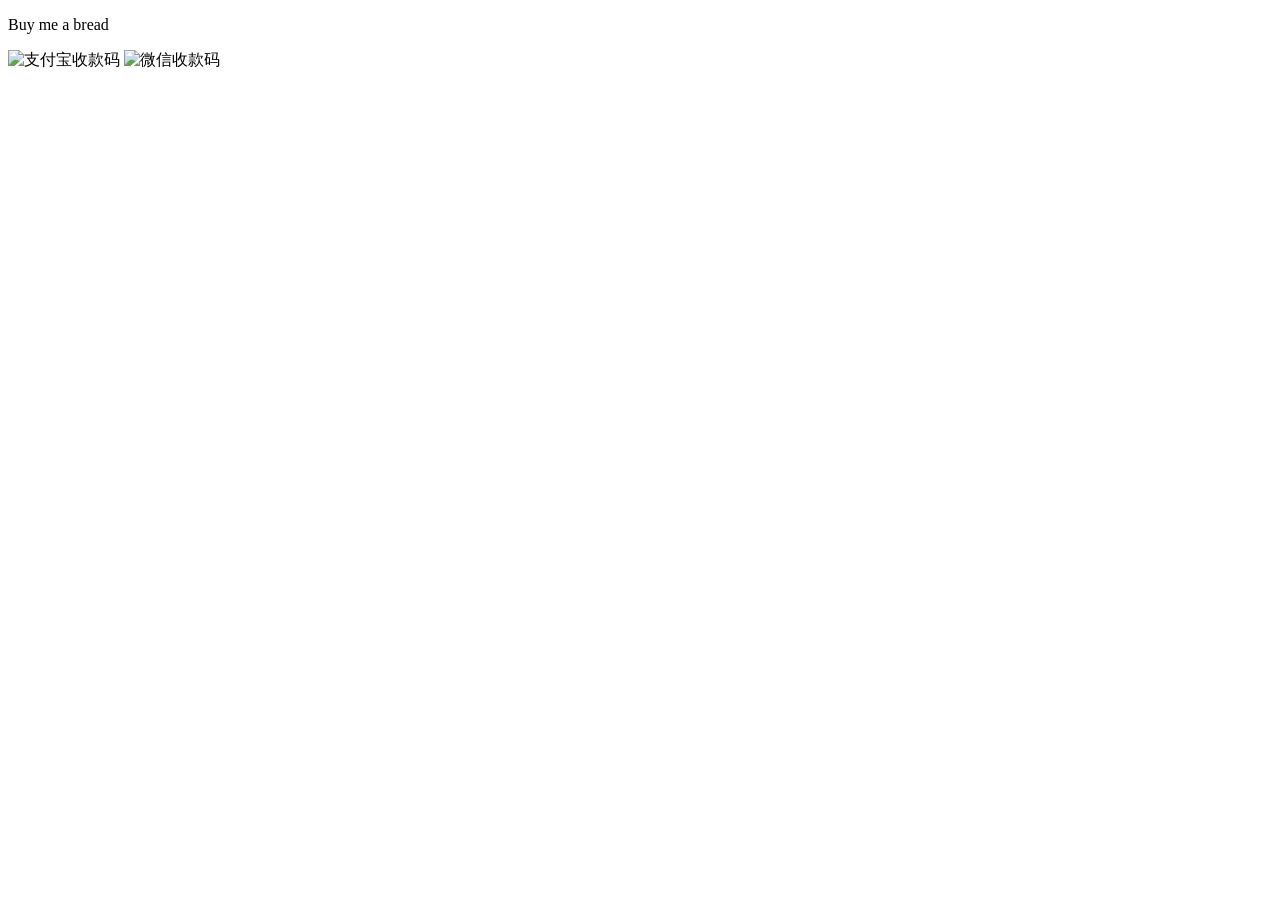
==== majie/index.html @ e90304c8 "commit" ====
<!DOCTYPE html>
<html lang="en">
<head>
    <meta charset="UTF-8">
    <meta name="viewport" content="width=device-width, initial-scale=1.0">
    <title>Document</title>
    <link rel="stylesgeet" href="style.css">
</head>
<body>
    <p>Buy me a bread</p>
    <div class="payment">
        <img src="" alt="支付宝收款码">
        <img src="" alt="微信收款码">
    </div>
</body>
</html>
---- majie/style.css ----
* {
    box-sizing: border-box;
    margin: 0;
    padding: 0;
}
html, body {
    display: flex;
    flex-direction: column;
    justify-content: center;
    align-items: center;
}
.payment {
    display: flex;
    flex-direction: row;
    justify-content: center;
    align-items: center;
}
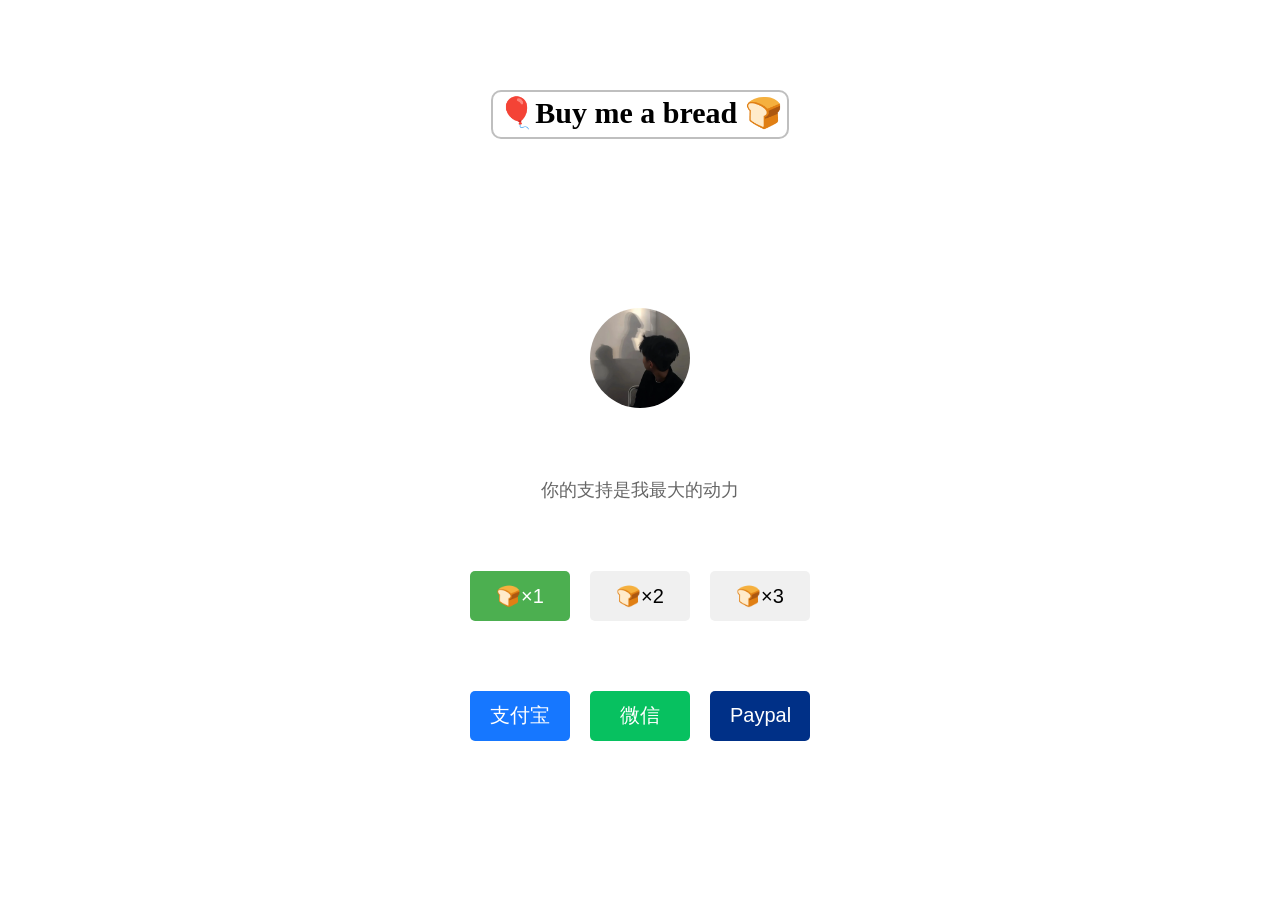
==== commit 8d5ac690: "Add files via upload" ====
--- a/majie/index.html
+++ b/majie/index.html
@@ -1,16 +1,62 @@
 <!DOCTYPE html>
-<html lang="en">
+<html lang="zh-CN">
+
 <head>
     <meta charset="UTF-8">
-    <meta name="viewport" content="width=device-width, initial-scale=1.0">
-    <title>Document</title>
-    <link rel="stylesgeet" href="style.css">
+    <title>Buy majie a bread 🍞</title>
+    <link rel="icon" type="image/x-icon" href="favicon.ico">
+    <link rel="apple-touch-icon" type="image/png" sizes="180x180" href="../favicon/apple-touch-icon.png">
+    <link rel="stylesheet" type="text/css" href="style.css">
+    <script defer type="text/javascript" src="script.js"></script>
 </head>
+
 <body>
-    <p>Buy me a bread</p>
-    <div class="payment">
-        <img src="" alt="支付宝收款码">
-        <img src="" alt="微信收款码">
+    <div class="mainContainer">
+        <div class="topTitle">🎈Buy me a bread 🍞</div>
+        <div class="topTitleWord">🎈Buy me a bread 🍞</div>
+
+        <img src="me.webp" alt="头像" class="profile-image">
+
+        <div class="support-text">你的支持是我最大的动力</div>
+
+        <div class="amount-grid">
+            <button class="amount-button selected" data-amount="5">🍞×1</button>
+            <button class="amount-button" data-amount="10">🍞×2</button>
+            <button class="amount-button" data-amount="15">🍞×3</button>
+        </div>
+
+        <div class="payment-buttons">
+            <button class="alipay-button" id="alipay-button">支付宝</button>
+            <button class="wechat-button" id="wechat-button">微信</button>
+            <a href="https://www.paypal.me/majiiie" target="_blank"><button class="paypal-button"
+                    id="paypal-button">Paypal</button></a>
+        </div>
+
+        <div class="payment-images">
+            <img id="alipay-amount-1" src="https://www.baidu.com/img/PCfb_5bf082d29588c07f842ccde3f97243ea.png"
+                alt="支付宝收款码1" style="display:none;">
+            <img id="alipay-amount-2" src="https://www.baidu.com/img/PCfb_5bf082d29588c07f842ccde3f97243ea.png"
+                alt="支付宝收款码2" style="display:none;">
+            <img id="alipay-amount-3" src="https://www.baidu.com/img/PCfb_5bf082d29588c07f842ccde3f97243ea.png"
+                alt="支付宝收款码3" style="display:none;">
+            <img id="wechat-amount-1" src="https://www.baidu.com/img/PCfb_5bf082d29588c07f842ccde3f97243ea.png"
+                alt="微信收款码1" style="display:none;">
+            <img id="wechat-amount-2" src="https://www.baidu.com/img/PCfb_5bf082d29588c07f842ccde3f97243ea.png"
+                alt="微信收款码2" style="display:none;">
+            <img id="wechat-amount-3" src="https://www.baidu.com/img/PCfb_5bf082d29588c07f842ccde3f97243ea.png"
+                alt="微信收款码3" style="display:none;">
+        </div>
+
+        <div id="overlay" class="overlay" onclick="closePopup()"></div>
+
+        <div id="popup" class="popup">
+            <span class="close-button" onclick="closePopup()">&times;</span>
+            <div id="popup-content" class="popup-content">
+                <!-- Content will be injected dynamically -->
+            </div>
+        </div>
     </div>
+
 </body>
+
 </html>
--- a/majie/style.css
+++ b/majie/style.css
@@ -2,16 +2,171 @@
     box-sizing: border-box;
     margin: 0;
     padding: 0;
+}    
+body {
+    text-align: center;
+    display: flex;
+    flex-direction: row;
+    height: 100dvh;
+    width: 100dvw;
+    z-index: 0;
 }
-html, body {
+.mainContainer {
+    margin: auto;
     display: flex;
     flex-direction: column;
+    justify-content: space-between;
+    align-items: center;
+    width: 50dvw;
+    height: 80dvh;
+    z-index: 1;
+}
+.mainContainer .topTitle {
+    border: 2px solid gray;
+    border-radius: 10px;
+    padding: 5px;
+    /* background-color: white; */
+    opacity: 0.5;
+    color: rgba(0, 0, 0, 0);
+    font-size: 30px;
+    font-weight: bold;
+    margin-bottom: 100px;
+    z-index: 2;
+}
+.mainContainer .topTitleWord {
+    color: black;
+    font-size: 30px;
+    font-weight: bold;
+    padding: 5px;
+    border-radius: 10px;
+    position: absolute;
+    top: auto;
+    left: auto;
+    right: auto;
+    bottom: auto;
+    z-index: 3;
+}
+.profile-image {
+    width: 100px;
+    height: 100px;
+    border-radius: 50%;
+    /* margin: 20px auto; */
+    object-fit: cover;
+}
+
+.support-text {
+    font-size: 18px;
+    color: #666;
+    /* margin: 20px 0; */
+}
+
+.amount-grid {
+    display: flex;
     justify-content: center;
-    align-items: center;
+    gap: 20px;
 }
-.payment {
+
+.amount-button.selected {
+    background-color: #4CAF50;
+    color: white;
+}
+
+.amount-button {
+    padding: 10px 20px;
+    background-color: #f0f0f0;
+    border: none;
+    border-radius: 5px;
+    cursor: pointer;
+    font-size: 20px;
+    width: 100px;
+    height: 50px;
+}
+
+.amount-button:hover {
+    background-color: #07C160;
+}
+
+.payment-buttons {
     display: flex;
-    flex-direction: row;
     justify-content: center;
-    align-items: center;
+    gap: 20px;
+}
+
+.alipay-button, .wechat-button, .paypal-button {
+    padding: 10px 20px;
+    border: none;
+    border-radius: 5px;
+    cursor: pointer;
+    font-size: 20px;
+    color: white;
+    width: 100px;
+    height: 50px;
+}
+.alipay-button {
+    background-color: #1677ff;
+}
+.wechat-button {
+    background-color: #07C160;
+}
+.paypal-button {
+    background-color: #003087;
+}
+
+.overlay {
+    position: fixed;
+    top: 0;
+    left: 0;
+    width: 100%;
+    height: 100%;
+    background: rgba(0, 0, 0, 0.5);
+    display: none;
+    z-index: 1001;
+}
+
+.popup {
+    position: fixed;
+    top: 50%;
+    left: 50%;
+    transform: translate(-50%, -50%);
+    width: 90%;
+    max-width: 400px;
+    background-color: white;
+    padding: 20px;
+    z-index: 1002;
+    border-radius: 8px;
+    text-align: center;
+    box-shadow: 0 5px 15px rgba(0,0,0,0.3);
+}
+
+.close-button {
+    position: absolute;
+    top: 10px;
+    right: 15px;
+    cursor: pointer;
+    font-size: 24px;
+}
+
+.message-display {
+    font-size: 18px;
+    color: #333;
+    margin-bottom: 20px;
+}
+
+.qr-code {
+    width: 200px;
+    height: 200px;
+    margin-bottom: 20px;
+}
+
+/* Hide payment-images */
+.payment-images img {
+    display: none;
+}
+
+#overlay {
+    display: none;
+}
+
+#popup {
+    display: none;
 }
